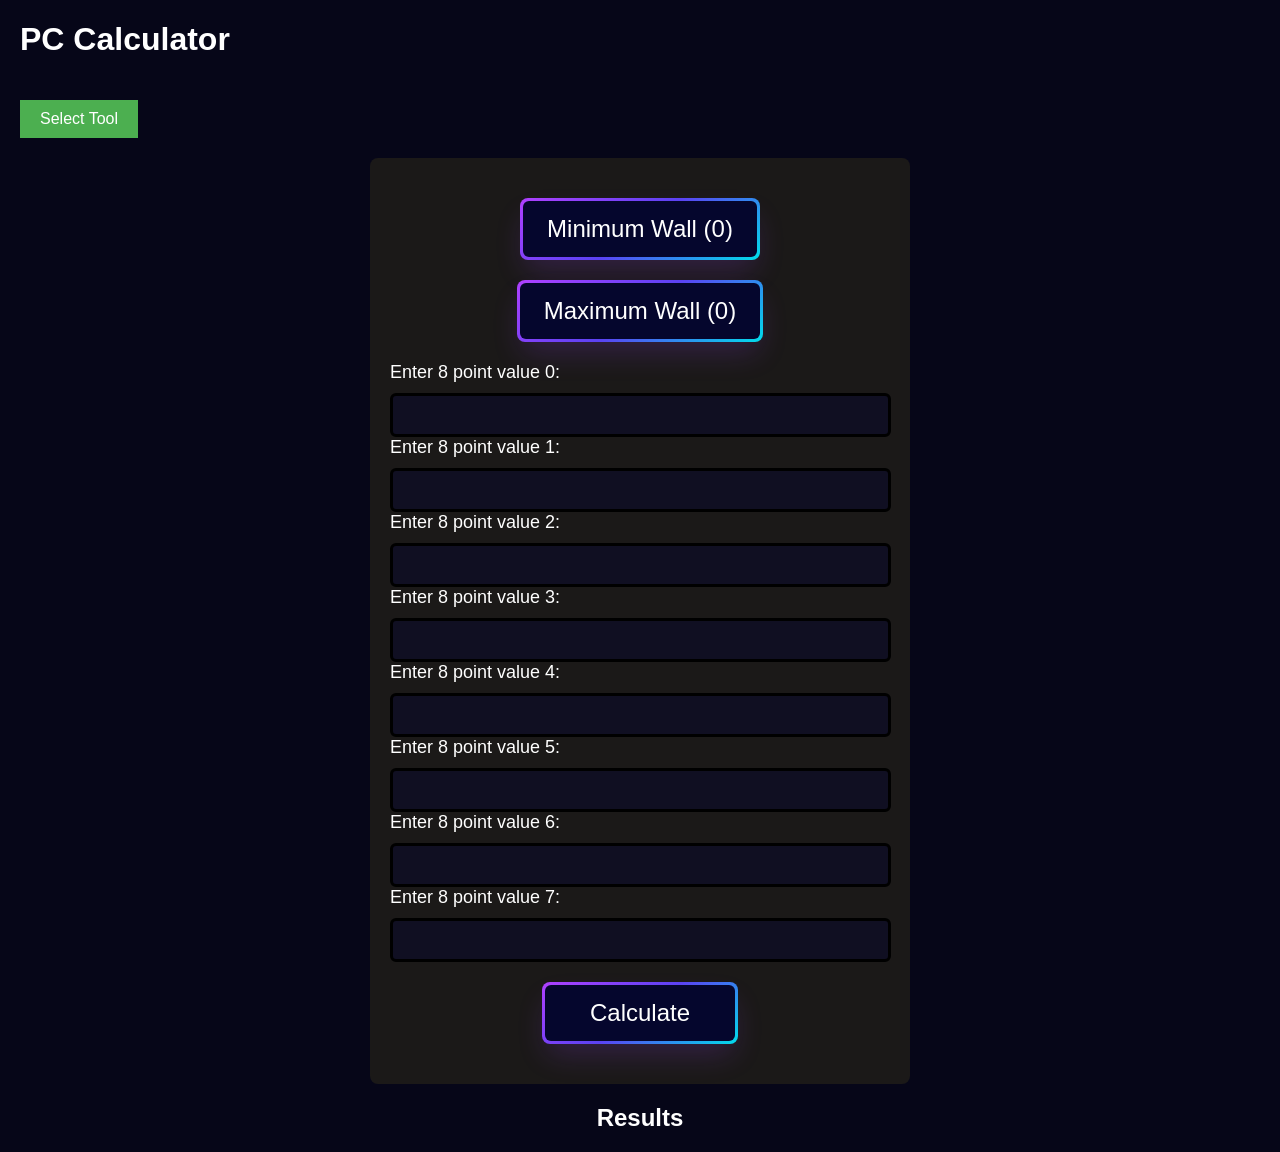
==== index.html @ fcee5858 "Update and rename Home.html to index.html" ====
<!DOCTYPE html>
<html lang="en">
<head>
    <meta charset="UTF-8">
    <meta name="viewport" content="width=device-width, initial-scale=1.0">
    <title>PC Calculator</title>
    <link rel="stylesheet" href="./style.css">
</head>
<body>
        <h1>PC Calculator</h1>


        <!-- navigation pane-->
        <nav class="dropdown">
            <button class="dropbtn">Select Tool</button>
            <div class="dropdown-content">
                <a href="#" id="option1">8 Point Check</a>
                <a href="#" id="option2">Length Adjust</a>
                <a href="#" id="option3">Wall Adjustment</a>
                <a href="#" id="option4">Stopwatch</a>
            </div>
        </nav>
         <!-- navigation pane-->


        
           <!-- <button  class="button-64" id="updateButton1"><span>Update Variable 1</span></button>
            <button class="button-64" id="updateButton2"><span>Update Variable 2</span></button> -->

        <form id="calculatorForm">
            

            <button  class="button-64" id="updateButton1"><span>Update Variable 1</span></button>
            <button class="button-64" id="updateButton2"><span>Update Variable 2</span></button>
            
            <div id="pointsInputs">
                <!-- Points inputs will be generated here -->
            </div>

            <button class="button-64" type="button"  onclick="calculate()"><span>Calculate</span></button>
        </form>

        <h2>Results</h2>
        <p id="avgSpec"></p>
        <p id="avgWall"></p>
        <p id="variance"></p>
        
        <script src="./script.js"></script>
        
</body>
</html>
---- style.css ----
body {
    background-color:  rgb(6, 6, 24);
    font-family: Arial, sans-serif;
    margin: 20px;
}

form {
    max-width: 500px;
    margin: auto;
    padding: 20px;
    background:  #1b1918 ; 
    border-radius: 8px;
}

label, input {
    display: block;
    width: 95%;
    margin-bottom: 10px;     
}

input[type="number"] {
    -webkit-appearance: none;
    margin: 0;
    padding: 10px;
    font-size: 1rem;
}

h2 {
    text-align: center;
}

p {
    font-size: 1.2rem;
}

.button-64 {
    align-items: center;
    background-image: linear-gradient(144deg,#AF40FF, #5B42F3 50%,#00DDEB);
    border: 0;
    border-radius: 8px;
    box-shadow: rgba(151, 65, 252, 0.2) 0 15px 30px -5px;
    box-sizing: border-box;
    color: #FFFFFF;
    display: flex;
    font-family: Phantomsans, sans-serif;
    font-size: 20px;
    justify-content: center;
    line-height: 1em;
    max-width: 100%;
    min-width: 140px;
    padding: 3px;
    text-decoration: none;
    user-select: none;
    -webkit-user-select: none;
    touch-action: manipulation;
    white-space: nowrap;
    cursor: pointer;
    margin: 20px auto;
}

.button-64:active,
.button-64:hover {
    outline: 0;
}

.button-64 span {
    background-color: rgb(5, 6, 45);
    padding: 16px 24px;
    border-radius: 6px;
    width: 100%;
    height: 100%;
    transition: 300ms;
}

.button-64:hover span {
    background: none;
}

@media (min-width: 768px) {
    .button-64 {
        font-size: 24px;
        min-width: 196px;
    }
}

.buttons-container {
    display: flex;
    justify-content: center;
    flex-wrap: wrap;
    }

    
    

    #pointsInputs{

        font-family: sans-serif;
        font-size: large;
        color: #fff;
        
    }
    input{

        border-radius: 6px;
        border: 3px solid rgb(0, 0, 0);
        color: #fff;
        background-color: rgba(5, 6, 45, 0.493);
    }

    input:focus {
        background-color: rgba(5, 6, 45, 0.164);
    }

    h1,h2,p{color: #fff;}




    .dropdown {
position: relative;
display: inline-block;
margin: 20px 0;
}

.dropbtn {
background-color: #4CAF50;
color: white;
padding: 10px 20px;
font-size: 16px;
border: none;
cursor: pointer;
}

.dropdown-content {
display: none;
position: absolute;
background-color: #f9f9f9;
min-width: 160px;
box-shadow: 0px 8px 16px 0px rgba(0,0,0,0.2);
z-index: 1;
}

.dropdown-content a {
color: black;
padding: 12px 16px;
text-decoration: none;
display: block;
text-align: left;
}

.dropdown-content a:hover {
background-color: #f1f1f1;
}

.dropdown:hover .dropdown-content {
display: block;
}

.dropdown:hover .dropbtn {
background-color: #3e8e41;
}

#content {
margin-top: 20px;
}

#selectedTool {
font-size: 24px;
color: #333;
}
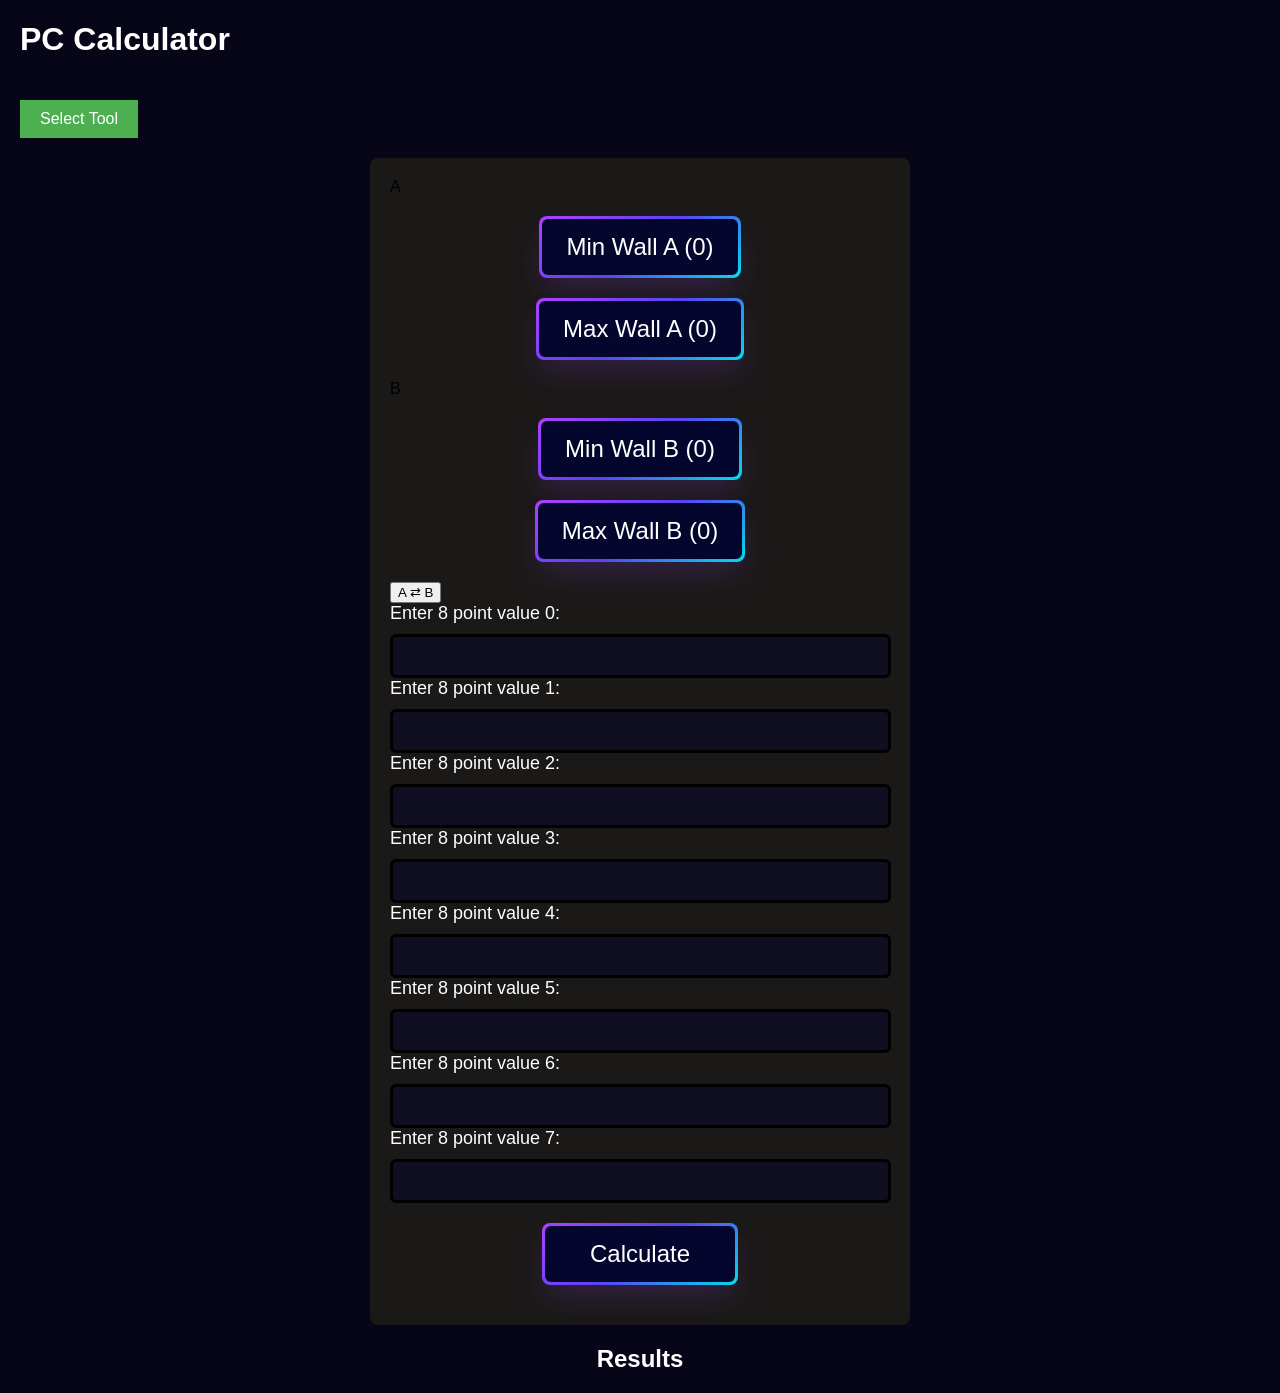
==== commit 514adf5e: "Update index.html" ====
--- a/index.html
+++ b/index.html
@@ -9,7 +9,6 @@
 <body>
         <h1>PC Calculator</h1>
 
-
         <!-- navigation pane-->
         <nav class="dropdown">
             <button class="dropbtn">Select Tool</button>
@@ -20,24 +19,29 @@
                 <a href="#" id="option4">Stopwatch</a>
             </div>
         </nav>
-         <!-- navigation pane-->
-
-
-        
-           <!-- <button  class="button-64" id="updateButton1"><span>Update Variable 1</span></button>
-            <button class="button-64" id="updateButton2"><span>Update Variable 2</span></button> -->
+        <!-- navigation pane-->
 
         <form id="calculatorForm">
-            
 
-            <button  class="button-64" id="updateButton1"><span>Update Variable 1</span></button>
-            <button class="button-64" id="updateButton2"><span>Update Variable 2</span></button>
-            
+            <div class="pairs-container">
+                <div class="pair-row" id="rowA">
+                    <span class="pair-label">A</span>
+                    <button class="button-64" id="btnMinA"><span>Min Wall A (0)</span></button>
+                    <button class="button-64" id="btnMaxA"><span>Max Wall A (0)</span></button>
+                </div>
+                <div class="pair-row" id="rowB">
+                    <span class="pair-label">B</span>
+                    <button class="button-64" id="btnMinB"><span>Min Wall B (0)</span></button>
+                    <button class="button-64" id="btnMaxB"><span>Max Wall B (0)</span></button>
+                </div>
+                <button class="swap-btn" id="swapButton" type="button">A ⇄ B</button>
+            </div>
+
             <div id="pointsInputs">
                 <!-- Points inputs will be generated here -->
             </div>
 
-            <button class="button-64" type="button"  onclick="calculate()"><span>Calculate</span></button>
+            <button class="button-64" type="button" onclick="calculate()"><span>Calculate</span></button>
         </form>
 
         <h2>Results</h2>
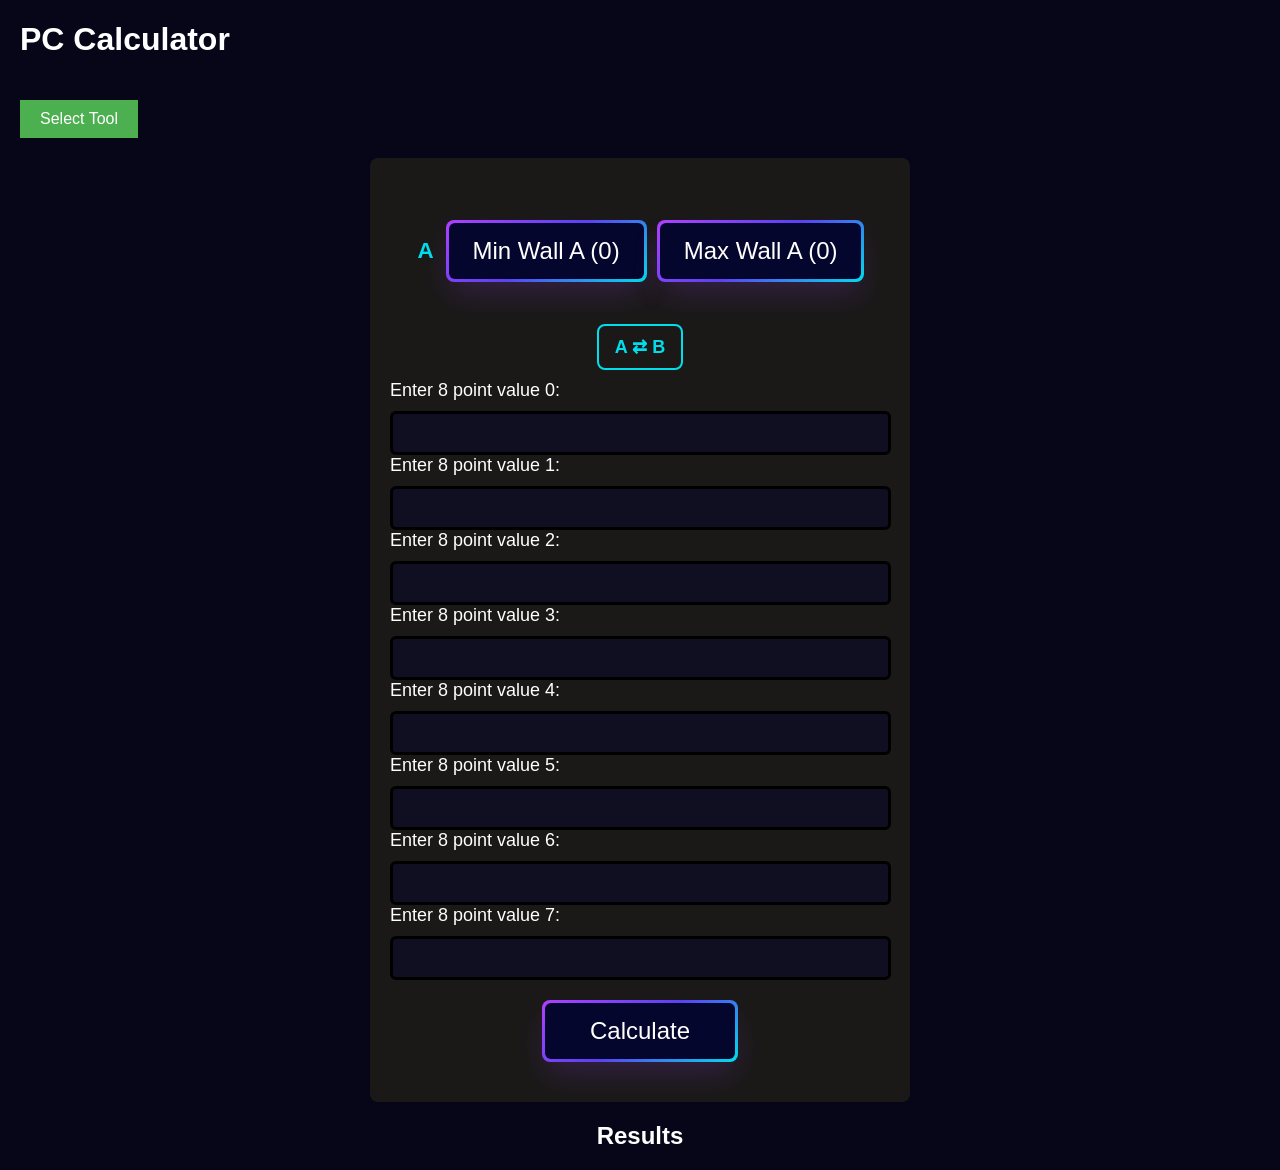
==== commit c921d35f: "Rename Home.html to index.html" ====
--- a/index.html
+++ b/index.html
@@ -1,55 +1,55 @@
-<!DOCTYPE html>
-<html lang="en">
-<head>
-    <meta charset="UTF-8">
-    <meta name="viewport" content="width=device-width, initial-scale=1.0">
-    <title>PC Calculator</title>
-    <link rel="stylesheet" href="./style.css">
-</head>
-<body>
-        <h1>PC Calculator</h1>
-
-        <!-- navigation pane-->
-        <nav class="dropdown">
-            <button class="dropbtn">Select Tool</button>
-            <div class="dropdown-content">
-                <a href="#" id="option1">8 Point Check</a>
-                <a href="#" id="option2">Length Adjust</a>
-                <a href="#" id="option3">Wall Adjustment</a>
-                <a href="#" id="option4">Stopwatch</a>
-            </div>
-        </nav>
-        <!-- navigation pane-->
-
-        <form id="calculatorForm">
-
-            <div class="pairs-container">
-                <div class="pair-row" id="rowA">
-                    <span class="pair-label">A</span>
-                    <button class="button-64" id="btnMinA"><span>Min Wall A (0)</span></button>
-                    <button class="button-64" id="btnMaxA"><span>Max Wall A (0)</span></button>
-                </div>
-                <div class="pair-row" id="rowB">
-                    <span class="pair-label">B</span>
-                    <button class="button-64" id="btnMinB"><span>Min Wall B (0)</span></button>
-                    <button class="button-64" id="btnMaxB"><span>Max Wall B (0)</span></button>
-                </div>
-                <button class="swap-btn" id="swapButton" type="button">A ⇄ B</button>
-            </div>
-
-            <div id="pointsInputs">
-                <!-- Points inputs will be generated here -->
-            </div>
-
-            <button class="button-64" type="button" onclick="calculate()"><span>Calculate</span></button>
-        </form>
-
-        <h2>Results</h2>
-        <p id="avgSpec"></p>
-        <p id="avgWall"></p>
-        <p id="variance"></p>
-        
-        <script src="./script.js"></script>
-        
-</body>
-</html>
+<!DOCTYPE html>
+<html lang="en">
+<head>
+    <meta charset="UTF-8">
+    <meta name="viewport" content="width=device-width, initial-scale=1.0">
+    <title>PC Calculator</title>
+    <link rel="stylesheet" href="./style.css">
+</head>
+<body>
+        <h1>PC Calculator</h1>
+
+        <!-- navigation pane-->
+        <nav class="dropdown">
+            <button class="dropbtn">Select Tool</button>
+            <div class="dropdown-content">
+                <a href="#" id="option1">8 Point Check</a>
+                <a href="#" id="option2">Length Adjust</a>
+                <a href="#" id="option3">Wall Adjustment</a>
+                <a href="#" id="option4">Stopwatch</a>
+            </div>
+        </nav>
+        <!-- navigation pane-->
+
+        <form id="calculatorForm">
+
+            <div class="pairs-container">
+                <div class="pair-row" id="rowA">
+                    <span class="pair-label">A</span>
+                    <button class="button-64" id="btnMinA"><span>Min Wall A (0)</span></button>
+                    <button class="button-64" id="btnMaxA"><span>Max Wall A (0)</span></button>
+                </div>
+                <div class="pair-row" id="rowB">
+                    <span class="pair-label">B</span>
+                    <button class="button-64" id="btnMinB"><span>Min Wall B (0)</span></button>
+                    <button class="button-64" id="btnMaxB"><span>Max Wall B (0)</span></button>
+                </div>
+                <button class="swap-btn" id="swapButton" type="button">A ⇄ B</button>
+            </div>
+
+            <div id="pointsInputs">
+                <!-- Points inputs will be generated here -->
+            </div>
+
+            <button class="button-64" type="button" onclick="calculate()"><span>Calculate</span></button>
+        </form>
+
+        <h2>Results</h2>
+        <p id="avgSpec"></p>
+        <p id="avgWall"></p>
+        <p id="variance"></p>
+        
+        <script src="./script.js"></script>
+        
+</body>
+</html>
--- a/style.css
+++ b/style.css
@@ -167,4 +167,69 @@
 #selectedTool {
 font-size: 24px;
 color: #333;
-}+}
+.buttons-row {
+    display: flex;
+    align-items: center;
+    justify-content: center;
+    gap: 12px;
+    flex-wrap: wrap;
+    margin: 10px 0;
+}
+
+.swap-btn {
+    background: none;
+    border: 2px solid #00DDEB;
+    color: #00DDEB;
+    font-size: 18px;
+    font-weight: bold;
+    border-radius: 8px;
+    padding: 10px 16px;
+    cursor: pointer;
+    transition: background 0.2s, color 0.2s, transform 0.15s;
+    white-space: nowrap;
+    flex-shrink: 0;
+}
+
+.swap-btn:hover {
+    background: #00DDEB;
+    color: rgb(5, 6, 45);
+    transform: scale(1.08);
+}
+
+.swap-btn:active {
+    transform: scale(0.96);
+}
+
+.pairs-container {
+    display: flex;
+    flex-direction: column;
+    align-items: center;
+    gap: 10px;
+    margin: 10px 0;
+}
+
+.pair-row {
+    display: flex;
+    align-items: center;
+    gap: 10px;
+    padding: 10px 16px;
+    border-radius: 10px;
+    border: 2px solid transparent;
+    transition: border-color 0.25s, background 0.25s;
+    flex-wrap: wrap;
+    justify-content: center;
+}
+
+.pair-row.active-pair {
+    border-color: #00DDEB;
+    background: rgba(0, 221, 235, 0.07);
+}
+
+.pair-label {
+    font-size: 1.4rem;
+    font-weight: bold;
+    color: #00DDEB;
+    min-width: 20px;
+    text-align: center;
+}
